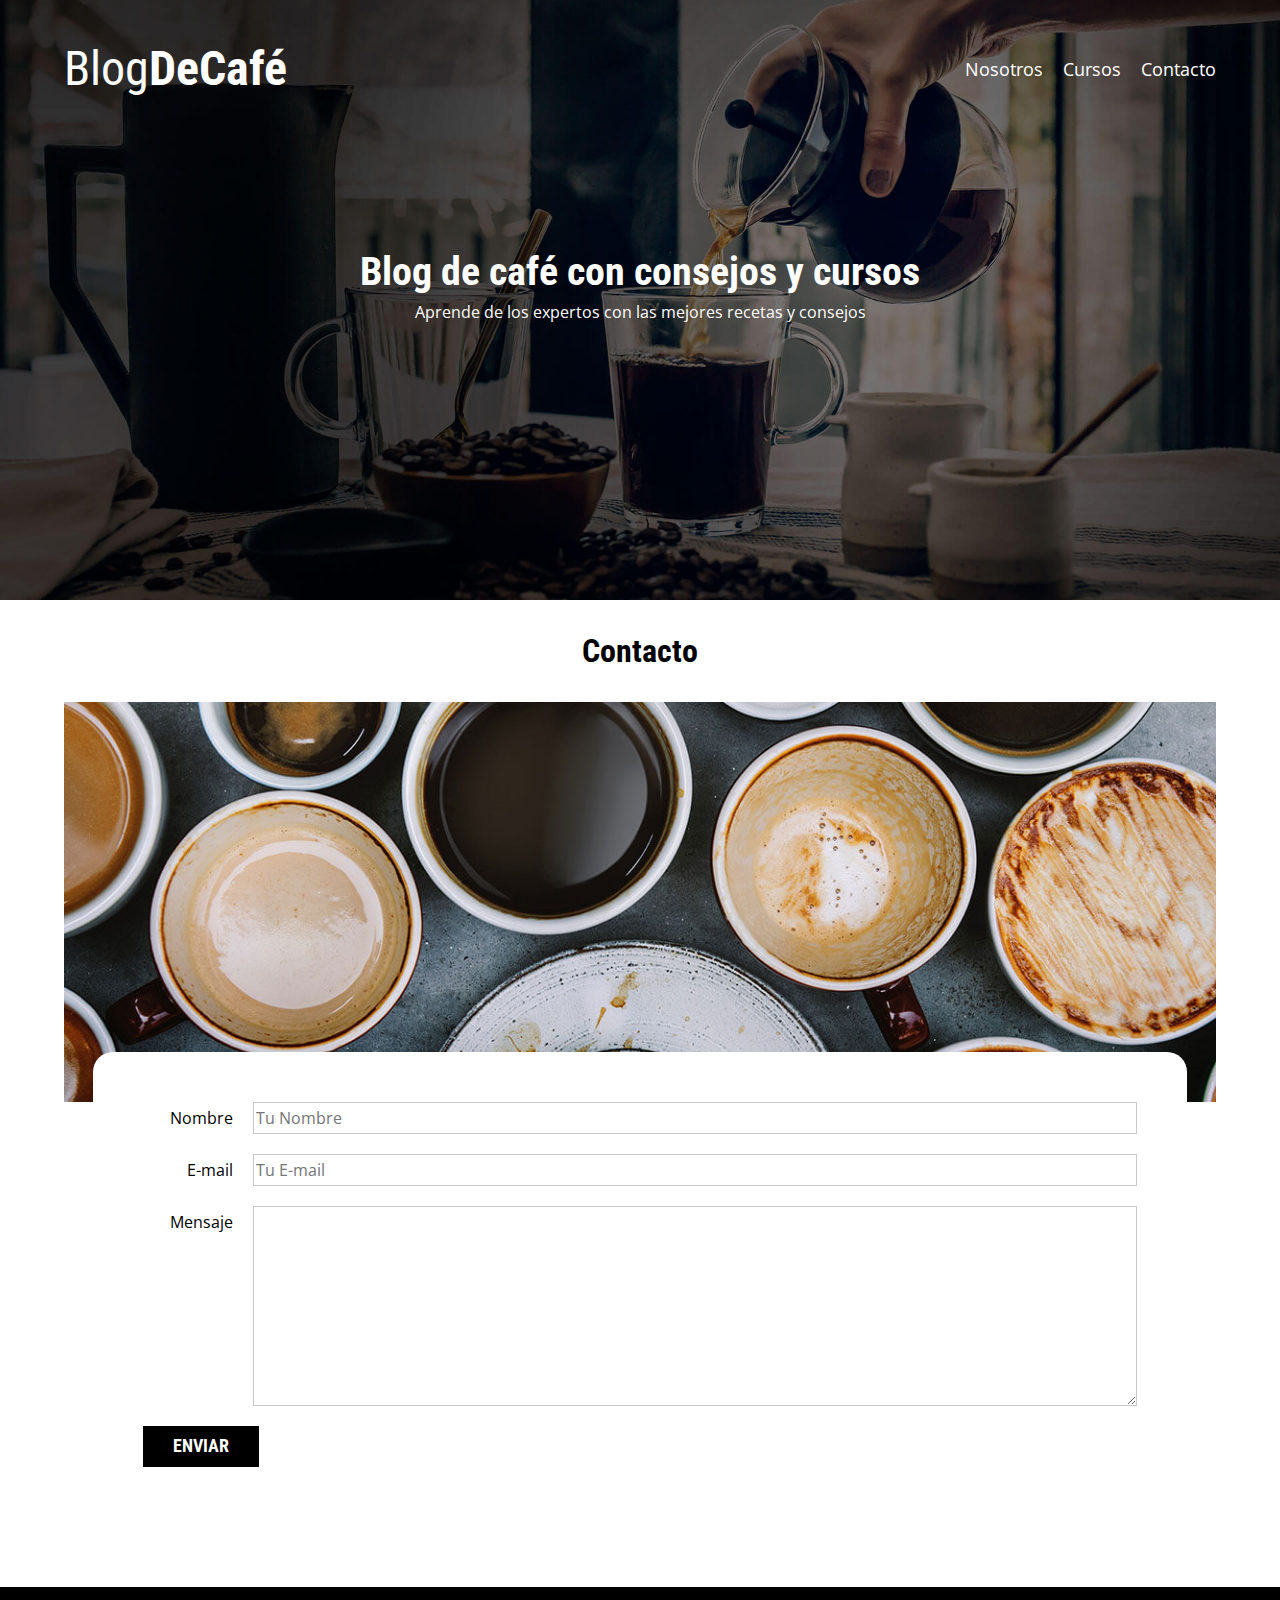
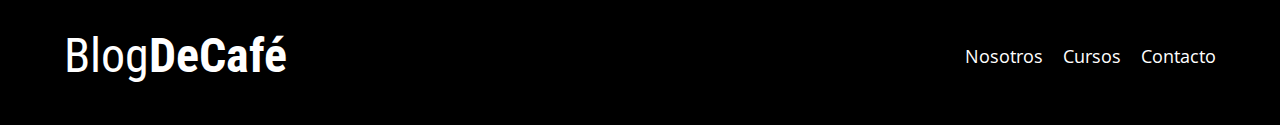
==== contacto.html @ 7b451482 "Se termino la pagina de contacto" ====
<!DOCTYPE html>
<html lang="es">
<head>
    <meta charset="UTF-8">
    <meta name="viewport" content="width=device-width, initial-scale=1.0">
    <title>Blog de Café</title>
    <link rel="stylesheet" href="css/normalize.css">
    <link rel="stylesheet" href="css/styles.css">
    <link rel="preconnect" href="https://fonts.googleapis.com">
    <link rel="preconnect" href="https://fonts.gstatic.com" crossorigin>
    <link href="https://fonts.googleapis.com/css2?family=Open+Sans:wght@400;500;600;700&display=swap" rel="stylesheet">
    <link href="https://fonts.googleapis.com/css2?family=Open+Sans:wght@400;500;600;700&family=Roboto+Condensed:wght@300;400;700&display=swap" rel="stylesheet">
</head>
<body>
<header class="header">
    <div class="contenedor">
        <div class="barra">
            <a class="logo" href="index.html">
                <h1 class="logo__nombre no-margin centrar-texto">Blog<span class="logo__bold">DeCafé</span></h1>
            </a>

            <nav class="navegacion">
                <a href="nosotros.html" class="navegacion__enlace">Nosotros</a>
                <a href="cursos.html" class="navegacion__enlace">Cursos</a>
                <a href="contacto.html" class="navegacion__enlace">Contacto</a>
            </nav>
        </div>
    </div>
    <div class="header__texto">
        <h2 class="no-margin">Blog de café con consejos y cursos</h2>
        <p class="no-margin">Aprende de los expertos con las mejores recetas y consejos</p>
    </div>
</header>

<div class="contenedor">
    <h3 class="centrar-texto">Contacto</h3>
    <div class="contacto-bg"></div>

    <form class="formulario">
        <div class="campo">
            <label class="campo__label" for="nombre">Nombre</label> <!--El for deja que cuando le damos al label nos manda al input con el id nombre-->
            <input class="campo__input" type="text" placeholder="Tu Nombre" id="nombre">
        </div>
        <div class="campo">
            <label class="campo__label" for="email">E-mail</label>
            <input class="campo__input" type="email" placeholder="Tu E-mail" id="email">
        </div>
        <div class="campo">
            <label class="campo__label" for="mensaje">Mensaje</label>
            <textarea class="campo__input campo__input--textarea" id="mensaje" cols="30" rows="10"></textarea>
        </div>
        <div class="campo">
            <input type="submit" value="Enviar" class="boton boton--primario">
        </div>
    </form>
</div>

<footer class="footer">
    <div class="contenedor">
        <div class="barra">
            <a class="logo" href="index.html">
                <h1 class="logo__nombre no-margin centrar-texto">Blog<span class="logo__bold">DeCafé</span></h1>
            </a>

            <nav class="navegacion">
                <a href="nosotros.html" class="navegacion__enlace">Nosotros</a>
                <a href="cursos.html" class="navegacion__enlace">Cursos</a>
                <a href="contacto.html" class="navegacion__enlace">Contacto</a>
            </nav>
        </div>
    </div>
</footer>
</body>
</html>
---- css/styles.css ----
:root {
    --fuenteHeading: 'Roboto Condensed', sans-serif;
    --fuenteParrafos: 'Open Sans', sans-serif;
    --colorBlanco: #ffffff;
    --colorNegro: #000000;
    --colorMarron: #873e07;
    --colorSeparador: #c8c8c8;
}

html {
    box-sizing: border-box;
    font-size: 62.5%; /* 1rem = 10px */
}

*, *:before, *:after {
    box-sizing: inherit;
}

body {
    font-family: var(--fuenteParrafos);
    font-size: 1.6rem;
    line-height: 2;
}

/** Globales **/
.contenedor {
    width: min(90%, 120rem);
    margin: 0 auto;
}

* {
    text-decoration: none;  
}

h1, h2, h3, h4 {
    font-family: var(--fuenteHeading);
    line-height: 1.2;
}

h1 {
    font-size: 4.8rem;
}

h2 {
    font-size: 4rem;
}

h3 {
    font-size: 3.2rem;
}

h4 {
    font-size: 2.8rem;
}

img {
    max-width: 100%;
}

/** Utilidades **/
.no-margin {
    margin: 0;
}

.no-padding {
    padding: 0;
}

.centrar-texto {
    text-align: center;
}

/** Header **/
.header {
    background-image: url(../img/banner.jpg);
    height: 60rem;
    background-size: cover;
    background-repeat: no-repeat;
    background-position: center center;
}
.header__texto {
    text-align: center;
    color: var(--colorBlanco);
    margin-top: 5rem;
}

@media (min-width: 768px) {
    .header__texto {
        margin-top: 15rem;
    }
}

@media (min-width: 768px) {
    .barra {
        padding-top: 4rem;
        display: flex;
        justify-content: space-between;
        align-items: center;
    }
}

.logo {
    color: var(--colorBlanco);
}

.logo__nombre {
    font-weight: normal;
}

.logo__bold {
    font-weight: bold;
}

@media (min-width: 768px) {
    .navegacion {
        display: flex;
        gap: 2rem;
    }
}

.navegacion__enlace {
    display: block;
    text-align: center;
    font-size: 1.8rem;
    color: var(--colorBlanco);
}

@media (min-width: 768px) {
    .contenido-principal {
        display: grid;
        grid-template-columns: 2fr 1fr;
        column-gap: 4rem;
    }
}

.entrada {
    border-bottom: 1px solid var(--colorSeparador);
    margin-bottom: 2rem;
}

/* Para que no afecte al ultimo articulo */
.entrada:last-of-type {
    border: none;
    margin-bottom: 0;
}

.boton {
    display: block;
    font-family: var(--fuenteHeading);
    color: var(--colorBlanco);
    text-align: center;
    padding: 1rem 3rem;
    font-size: 1.8rem;
    text-transform: uppercase;
    font-weight: bold;
    margin-bottom: 2rem;
    border: none;
}

@media (min-width: 768px) {
    .boton {
        display: inline-block;

    }
}

.boton:hover {
    cursor: pointer;
}

.boton--primario {
    background-color: var(--colorNegro);
}

.boton--secundario {
    background-color: var(--colorMarron);
}

.cursos {
    list-style: none;
}

.widget-curso {
    border-bottom: 1px solid var(--colorSeparador);
    margin-bottom: 2rem;
}

.widget-curso:last-of-type {
    border: none;
    margin-bottom: 0;
}

.widget-curso__label,
.curso__label {
    font-family: var(--fuenteHeading);
    font-weight: bold;
}

.widget-curso__informacion,
.curso__informacion{
    font-weight: normal;
}

.widget-curso__label, .widget-curso__informacion {
    font-size: 2rem;
}

.footer {
    background-color: var(--colorNegro);
    padding-bottom: 4rem;
    margin-top: 3rem;
}

/** Sobre Nosotros **/
@media (min-width: 768px) {
    .sobre-nosotros {
        display: grid;
        grid-template-columns: repeat(2, 1fr);
        column-gap: 2rem;
    }
}

/** Cursos **/
.curso {
    padding: 3rem 0;
    border-bottom: 1px solid var(--colorSeparador);
}

.curso:last-of-type {
    border: none;
}

@media (min-width: 768px) {
    .curso {
        display: grid;
        grid-template-columns: 1fr 2fr;
        column-gap: 2rem;
    }
}

/** Contacto **/
.contacto-bg {
    background-image: url("/img/contacto.jpg");
    height: 40rem;
    background-size: cover;
    background-repeat: no-repeat;
}

.formulario {
    background-color: var(--colorBlanco);
    margin: -5rem auto 0 auto;
    width: 95%;
    padding: 5rem;
    border-radius: 2rem;
}
.campo {
    display: flex;
    margin-bottom: 2rem;
    gap: 2rem;
}
.campo__label {
    flex: 0 0 9rem;
    text-align: right   ;
}
.campo__input {
    flex: 1;
    border: 1px solid var(--colorSeparador);
}
.campo__input--textarea {
    height: 20rem;
}
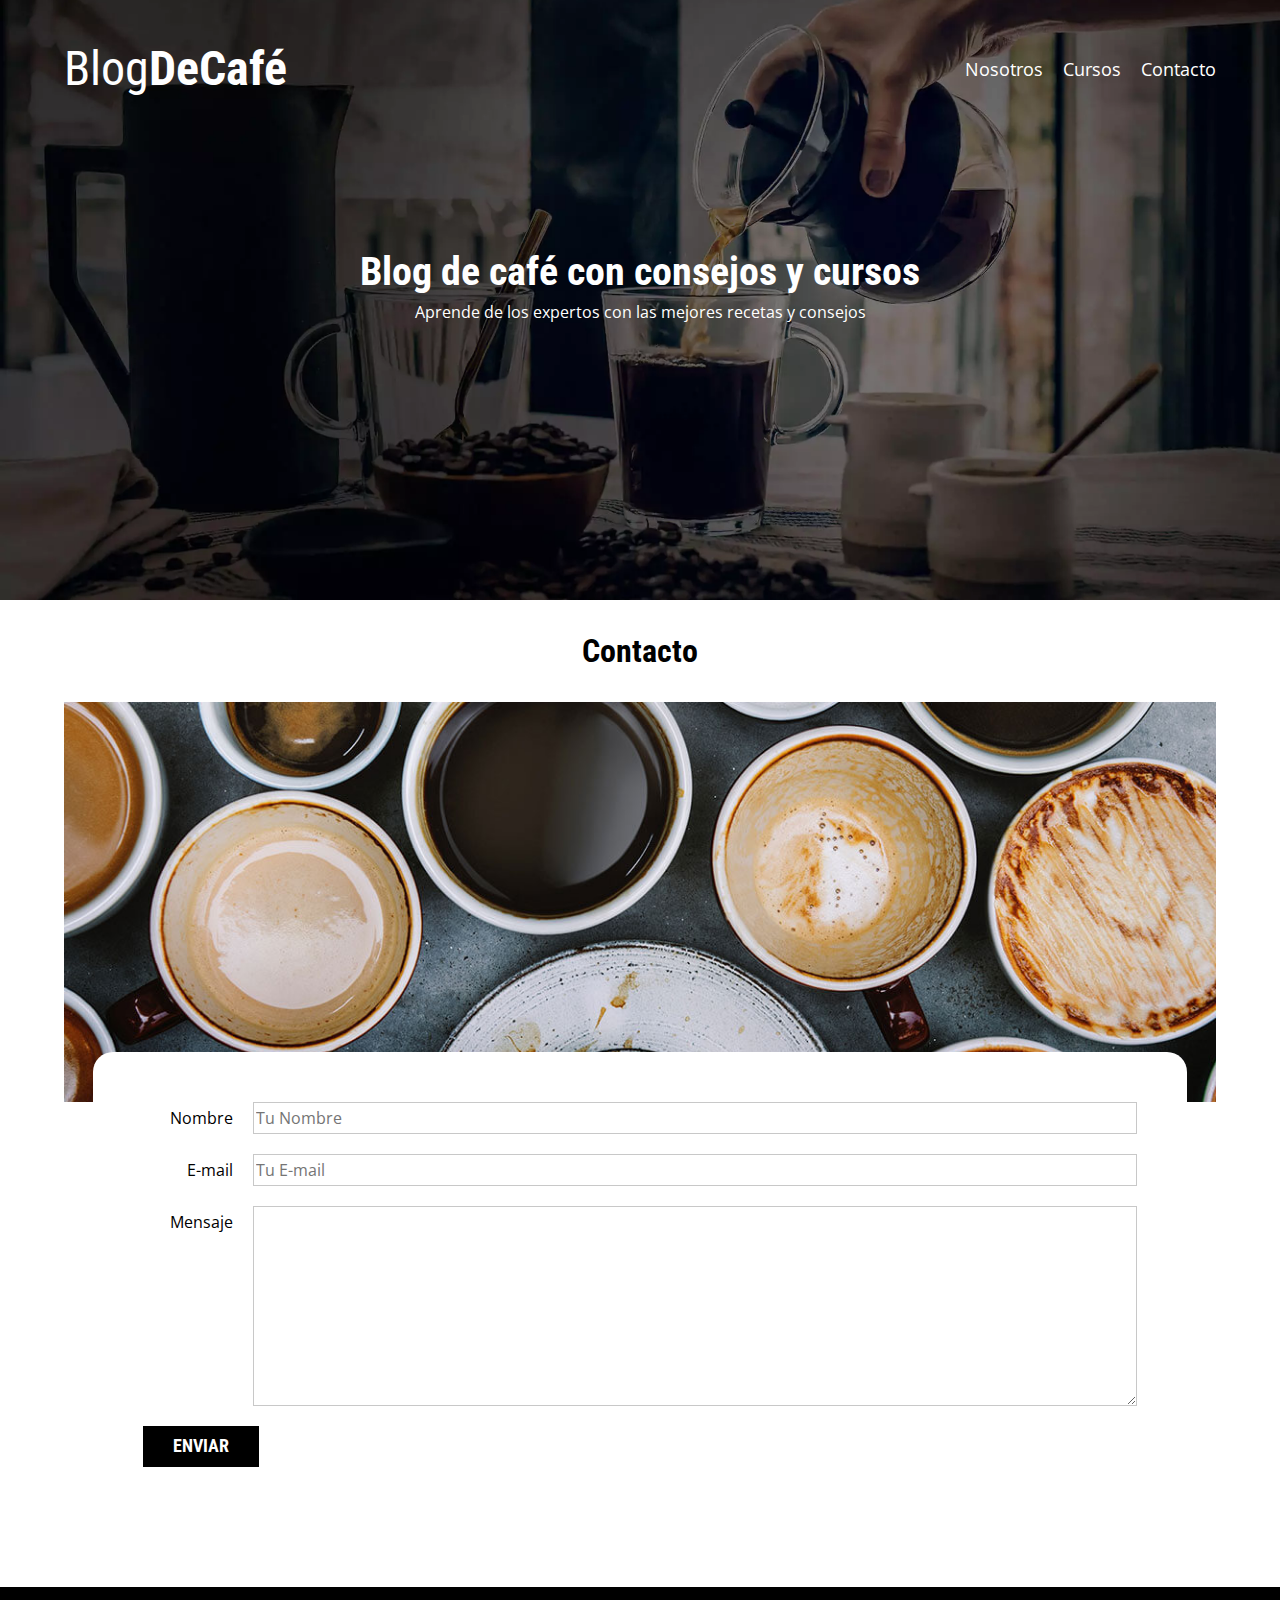
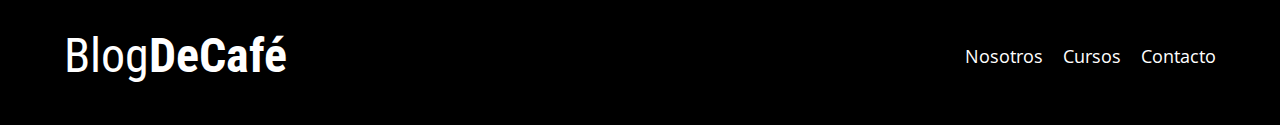
==== commit bd4dd9ef: "Mejoras en el rendimiento con modernizr.js y imagenes de formato webp" ====
--- a/contacto.html
+++ b/contacto.html
@@ -4,12 +4,25 @@
     <meta charset="UTF-8">
     <meta name="viewport" content="width=device-width, initial-scale=1.0">
     <title>Blog de Café</title>
+
+    <!--Prefetch-->
+
+    <link rel="prefetch" href="nosotros.html" as="document">
+
+    <!--Preload-->
+
+    <link rel="preload" href="css/normalize.css" as="style">
     <link rel="stylesheet" href="css/normalize.css">
+
+    <link rel="preload" href="https://fonts.googleapis.com/css2?family=Open+Sans:wght@400;500;600;700&display=swap" crossorigin="crossorigin" as="font">
+    <link href="https://fonts.googleapis.com/css2?family=Open+Sans:wght@400;500;600;700&display=swap" rel="stylesheet">
+
+    <link rel="preload" href="https://fonts.googleapis.com/css2?family=Open+Sans:wght@400;500;600;700&family=Roboto+Condensed:wght@300;400;700&display=swap" crossorigin="crossorigin" as="font">
+    <link href="https://fonts.googleapis.com/css2?family=Open+Sans:wght@400;500;600;700&family=Roboto+Condensed:wght@300;400;700&display=swap" rel="stylesheet">
+
+
+    <link rel="preload" href="css/styles.css" as="style">
     <link rel="stylesheet" href="css/styles.css">
-    <link rel="preconnect" href="https://fonts.googleapis.com">
-    <link rel="preconnect" href="https://fonts.gstatic.com" crossorigin>
-    <link href="https://fonts.googleapis.com/css2?family=Open+Sans:wght@400;500;600;700&display=swap" rel="stylesheet">
-    <link href="https://fonts.googleapis.com/css2?family=Open+Sans:wght@400;500;600;700&family=Roboto+Condensed:wght@300;400;700&display=swap" rel="stylesheet">
 </head>
 <body>
 <header class="header">
@@ -70,5 +83,6 @@
         </div>
     </div>
 </footer>
+<script src="js/modernizr.js"></script>
 </body>
 </html>--- a/css/styles.css
+++ b/css/styles.css
@@ -71,8 +71,13 @@
 }
 
 /** Header **/
+.webp .header {
+    background-image: url(../img/banner.webp);
+}
+.no-webp .header {
+    background-image: url(../img/banner.jpg);
+}
 .header {
-    background-image: url(../img/banner.jpg);
     height: 60rem;
     background-size: cover;
     background-repeat: no-repeat;
--- a/css/styles.css
+++ b/css/styles.css
@@ -71,8 +71,13 @@
 }
 
 /** Header **/
+.webp .header {
+    background-image: url(../img/banner.webp);
+}
+.no-webp .header {
+    background-image: url(../img/banner.jpg);
+}
 .header {
-    background-image: url(../img/banner.jpg);
     height: 60rem;
     background-size: cover;
     background-repeat: no-repeat;
